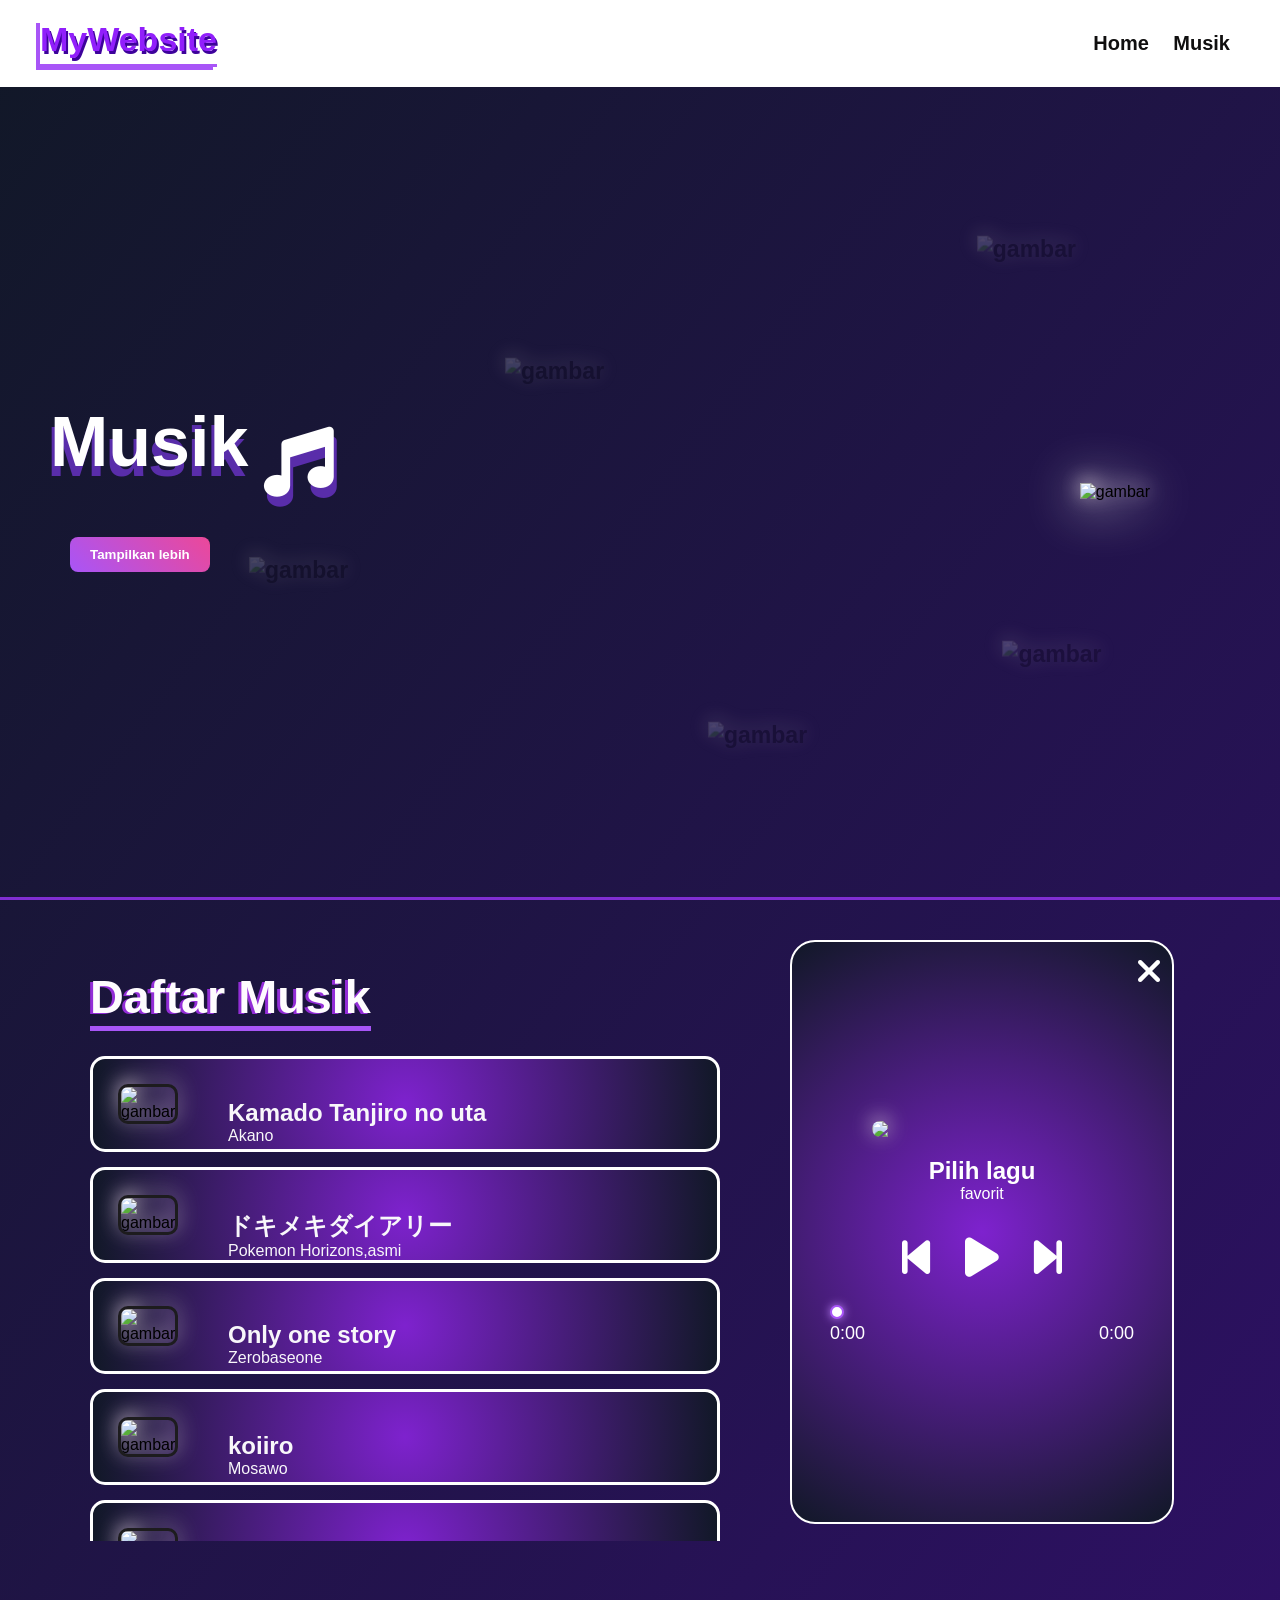
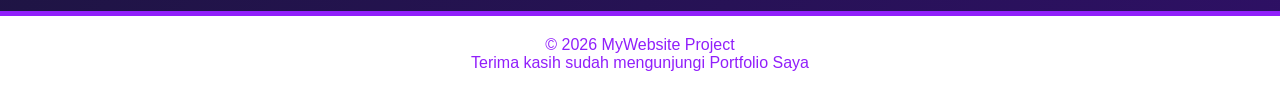
==== musik.html @ e7c4771e "Add files via upload" ====
<!DOCTYPE html>
<html lang="en">
<head>
    <meta charset="UTF-8">
    <meta name="viewport" content="width=device-width, initial-scale=1.0">
    <title>MyWebsite</title>
     <link rel="icon" type="image/png" href="lgo1.png">
     <link rel="stylesheet" href="style2.css">
     <link rel="stylesheet" href="https://cdnjs.cloudflare.com/ajax/libs/font-awesome/6.5.1/css/all.min.css">
    
</head>

<body>
     <header>
  <div class="logo">MyWebsite</div>
  <nav>
    <a href="index.html">Home</a>

    <a href="musik.html">Musik</a>
  </nav>
</header>
<div class="loading-bar"></div>

<section class="m">
     <div class="m1">
      <div class="mus">
        <h1>Musik</h1>
        <i class="fa-solid fa-music"></i>
         <img src="gambar/rb.png" alt="gambar">
         <div class="mus1">
          <img src="gambar/rb.png" alt="gambar">
         </div>
          <div class="mus2">
          <img src="gambar/rb.png" alt="gambar">
         </div>
         <div class="mus3">
          <img src="gambar/rb.png" alt="gambar">
         </div>
          <div class="mus4">
          <img src="gambar/rb.png" alt="gambar">
         </div>
      </div>
        <p id="extra" class="extra-text">
Playlist ini berisi kumpulan lagu favorit saya yang sering saya dengarkan saat belajar, bersantai, ataupun ketika sedang mengerjakan sesuatu. Lagu-lagu yang ada memiliki suasana yang berbeda, mulai dari yang tenang, sedih, hingga penuh semangat.
Sebagian besar lagu berasal dari anime dan musik Jepang karena memiliki melodi yang nyaman didengar serta lirik yang bagus. Musik juga menjadi hiburan yang membantu meningkatkan mood dan membuat suasana menjadi lebih menyenangkan.</p>
<button id="btn" class="btn">Tampilkan lebih</button>
     </div>
     <div class="image">
        <img src="gambar/rb.png" alt="gambar">
     </div>
</section>

<section class="musik-container">
  <div class="left-side">
  <div class="daf">
  <div class="daftar">
    <h3>Daftar Musik</h3>
  </div>
  </div>
  <div class="urutan">
    <div class="card-musik">
      <div class="gmb">
       <img src="gambar/tanjiro no uta.png" alt="gambar">
      </div>
      <div class="des">
        <h2>Kamado Tanjiro no uta</h2>
        <p>Akano</p>
      </div>
    </div>
    <div class="card-musik">
      <div class="gmb">
       <img src="gambar/Dokimeki-Diary.jpg" alt="gambar">
      </div>
      <div class="des">
        <h2>ドキメキダイアリー</h2>
        <p>Pokemon Horizons,asmi</p>
      </div>
    </div>
    <div class="card-musik">
      <div class="gmb">
       <img src="gambar/Only One Story.webp" alt="gambar">
      </div>
      <div class="des">
        <h2>Only one story</h2>
        <p>Zerobaseone</p>
      </div>
    </div>
     <div class="card-musik">
      <div class="gmb">
       <img src="gambar/koiiro.png" alt="gambar">
      </div>
      <div class="des">
        <h2>koiiro</h2>
        <p>Mosawo</p>
      </div>
    </div>
     <div class="card-musik">
      <div class="gmb">
       <img src="gambar/lulu.webp" alt="gambar">
      </div>
      <div class="des">
        <h2>lulu</h2>
        <p>Mrs.GREEN APLE</p>
      </div>
    </div>
    <div class="card-musik">
      <div class="gmb">
       <img src="gambar/zootopia.jpg" alt="gambar">
      </div>
      <div class="des">
        <h2>Try Everything</h2>
        <p>Shakira</p>
      </div>
    </div>
    <div class="card-musik">
      <div class="gmb">
       <img src="gambar/zo.jpg" alt="gambar">
      </div>
      <div class="des">
        <h2>Zoo-From</h2>
        <p>Disney,Shakira</p>
      </div>
    </div>
    <div class="card-musik">
      <div class="gmb">
       <img src="gambar/starlight.jpg" alt="gambar">
      </div>
      <div class="des">
        <h2>starlight</h2>
        <p>ultra Chotokkyu</p>
      </div>
    </div>
    <div class="card-musik">
      <div class="gmb">
       <img src="gambar/yoa.jpg" alt="gambar">
      </div>
      <div class="des">
        <h2>あの夢をなぞって</h2>
        <p>YOASOBI</p>
      </div>
    </div>
    <div class="card-musik">
      <div class="gmb">
       <img src="gambar/nezuko no uta.jpg" alt="gambar">
      </div>
      <div class="des">
        <h2>Kamado nezuko no uta</h2>
        <p>Akano</p>
      </div>
    </div>
    <div class="card-musik">
      <div class="gmb">
       <img src="gambar/wreck it ralph.jpg" alt="gambar">
      </div>
      <div class="des">
        <h2>When Can I See You Again?</h2>
        <p>Owl City - Wreck-It Ralph</p>
      </div>
    </div>
    <div class="card-musik">
      <div class="gmb">
       <img src="gambar/The Story of Us.jpg" alt="gambar">
      </div>
      <div class="des">
        <h2>The Story of Us</h2>
        <p>Milet</p>
      </div>
    </div>
    <div class="card-musik">
      <div class="gmb">
       <img src="gambar/Memories (one piece).jpg" alt="gambar">
      </div>
      <div class="des">
        <h2>Memories</h2>
        <p>Maki Otsuki</p>
      </div>
    </div>
     <div class="card-musik">
      <div class="gmb">
       <img src="gambar/shape of my heart.jpg" alt="gambar">
      </div>
      <div class="des">
        <h2>Shape of My Heart</h2>
        <p>Backstreet Boys</p>
      </div>
    </div>
    <div class="card-musik">
      <div class="gmb">
       <img src="gambar/your latter.jpg" alt="gambar">
      </div>
      <div class="des">
        <h2>Your Letter</h2>
        <p>Lee Suhyun</p>
      </div>
    </div>
    <div class="card-musik">
      <div class="gmb">
       <img src="gambar/taylor swift.jpg" alt="gambar">
      </div>
      <div class="des">
        <h2>The Fate of Ophelia</h2>
        <p>Taylor Swift</p>
      </div>
    </div>
  </div>
  </div>
  
  <div class="player-box">

    <button id="close-player">
      <i class="fa-solid fa-xmark"></i>
    </button>
    
    <img id="player-img" src="gambar/music.webp">

    <h2 id="player-title">Pilih lagu</h2>

    <p id="player-artist">favorit</p>
    
    <div class="control">
      <button id="prev-btn" class="control-btn">
        <i class="fa-solid fa-backward-step"></i>
      </button>

      <button id="play-btn" class="play-musik control-btn">
        <i class="fa-solid fa-play"></i>
      </button>

       <button id="next-btn" class="control-btn">
        <i class="fa-solid fa-forward-step"></i>
      </button>
    </div> 

    <div class="time">
      <input type="range" id="progress"
      value="0">
      <div class="time-text">
        <span id="current-time">0:00</span>
        <span id="duration">0:00</span>
      </div>
    </div>
    <audio id="audio-player"></audio>
  </div>
</section>
<section>
<footer>
  <p>&copy; 2026 MyWebsite Project</p>
  <p>Terima kasih sudah mengunjungi Portfolio Saya</p>
</footer>
</section>
<script src="songaudio.js"></script>
</body>
</html>
---- style2.css ----
*{
        margin: 0;
        padding: 0;
        text-decoration: none;
        font-family: sans-serif;
    }
    html{ 
      scroll-behavior: smooth;
    }
    body {
  background:linear-gradient(to bottom right, #111827, #2e1065);
  overflow-x: hidden; 
}
body::-webkit-scrollbar{
  display: none;
}
header {
  background:white;
  display: flex;
  justify-content: space-between;
  align-items: center;
  padding: 20px 40px;
  position: sticky;
  top: 0;
  z-index: 100;
}
section{
  scroll-margin-top: 100px;
}
.logo {
  font-size: 34px;
  font-weight: bold;
  color: #911ffb;
  text-shadow: 2px 3px rgb(61, 2, 155);
  display: inline-block;
  border-bottom: 3px solid #a855f7;
  padding-bottom: 5px;
  box-shadow: -4px 3px #a855f7;
}
nav a {
  position: relative;
  margin: 0 10px;
  text-decoration: none;
  color: #100f0f;
  font-weight: bold;
  transition: 0.3s;
  font-size: 20px;
}
nav a::after{
  content:"";
  position: absolute;
  left: 0;
  bottom: -5px;
  width: 0%;
  height: 4px;
  background: #a855f7;
  border-radius: 5px;
  transition: 0.3s;
}
nav a:hover::after{
  width: 100%;
}
.m {
  position: relative;
  overflow: hidden;
  display: flex;
  align-items: center;
  justify-content: space-between;
  padding: 40px;
  min-height: calc(80vh - 10px);
   
}
.m h1 {
  font-size: 100px;
  font-weight: bold;
  color: white;
  text-shadow:  -3px 10px #592daa ;
}
.m p {
  margin: 15px 0;
  color: white;
  font-family: sans-serif;
  font-size: 20px;
}
.btn {
  background: linear-gradient(45deg, #a855f7, #ec4899);
  border: none;
  padding: 10px 20px;
  color: white;
  border-radius: 8px;
  cursor: pointer;
  margin: 10px 0;
  transition: 0.3s;
  margin-left: 20px;
  font-weight: bold;
  font-family: sans-serif;
  
}
.btn:hover{
  box-shadow: 0 2px 15px rgb(254, 253, 255);
  transform: scale(1.03);
  transition: 520ms ease-in-out;
}
.extra-text{
  opacity: 0;
  max-height: 0;
  overflow: hidden;
  transition: 0.6s ease;
  line-height: 1.5;
  margin-top: 10px;
}
.extra-text.show{
  opacity: 1;
  max-height: 500px;
}
.m1{
  font-family: sans-serif;
  width: 70%; 
  font-size: 23px;
  font-weight: bold;
 
}
img{
  width: 375px;
  margin-right: 80px;
  filter:drop-shadow( 0 -3px 10px rgb(210, 196, 210));
}
.image{
  transition: 0.3s;
  filter:drop-shadow(0 5px 25px rgb(255, 254, 255)); 
}
 .image:hover{
  transform: scale(1.05);
  transition: 520ms ease-in-out;
}
.urutan{
  padding-left: 50px;
  margin-bottom: 30px;
  height: 500px;
  overflow-y: auto;
  padding-right: 10px;
}
.urutan::-webkit-scrollbar{
  display: none;
}
.card-musik{
  background: radial-gradient(circle,#7e22ce,#111827);
  border: 3px solid white;
  width: 85%;
  padding: 15px;
  margin-top: 15px;
  border-radius: 15px;
  display: flex;
  transition: 0.3s; 
}
.card-musik:hover{
  transform: translateY(-4px)
  scale(1.04);
  border: 3px solid rgb(104, 47, 219);
  transition: 0.4s;
  border-radius: 15px;
}
.card-musik img{
  width: 100%;
  justify-content: center;
  align-items: center;
  border-radius: 10px;
  border: 3px solid #1d1c1e;
}
.des{
  position: relative;
  top: 25px;
  left: 10px;
  color: #f8f7fa;
}
.gmb{
  width: 90px;
  border-radius: 10px;
  padding: 10px;
  
}
.daftar{
  font-family: sans-serif;
  color: #fefcfe;
  text-shadow: -3px 1px #932dd7;
  margin-top: 20px;
  padding-left: 50px;
  font-size: 40px;
}
.daftar h3{
  display: inline-block;
  border-bottom: 5px solid #a855f7;
  padding-bottom: 2px;
}
.daf{
  position: static;
  top: 90px;
  z-index: 99;
  padding-top: 10px;
  padding-bottom: 10px;
}
.musik-container{
  display: flex;
  gap: 40px;
  padding: 40px;
  border-top:3px solid rgb(128, 46, 210);
}
.left-side{
  width: 60%;
}
.player-box{
  width: 420px;
  height: 600px;
  background: radial-gradient(circle,#7e22ce,#111827);
  border-radius: 25px;
  border: 2px solid white;
  position: sticky;
  top: 120px;
  display: flex;
  flex-direction: column;
  justify-content: center;
  align-items: center;
  color: white;
  
}
.player-box img{
  width: 220px;
  border-radius: 20px;
  margin-bottom: 20px;
  display: block;
  margin-left: auto;
  margin-right: auto;
}
.play-music{
  width: 100px;
  height: 100px;
  border-radius: 50%;
  border: none;
  margin-top: 30px;
  font-size: 40px !important;
  background: white;
  color: #911ffb;
  cursor: pointer;
  transition: 0.3s;
}
.play-music:hover{
  transform: scale(1.1);
}
.control{
  display: flex;
  align-items: center;
  justify-content: center;
  gap: 35px;
  margin-top: 30px;
}
.control-btn{
  background: transparent;
  border: none;
  color: white;
  font-size: 45px !important;
  cursor: pointer;
  transition: 0.3s;
}
.control-btn:hover{
  transform: scale(1.2);
  color: #c084fc;
}
.time{
  width: 80%;
  margin-top: 25px;
  display: flex;
  flex-direction: column;
  color: white;
  font-size: 18px;
}
.time-text{
  margin-top: 8px;
  display: flex;
  justify-content: space-between;
}
#progress{
  width: 100%;
  height: 5px;
  border-radius: 10px;
  cursor: pointer;
  appearance: none;
  background: linear-gradient(to right,#a855f7 0%, #a855f7 var(--progress),#666 var(--progress),#666 100%);
}
#progress::-webkit-slider-thumb{
  appearance: none;
  width: 14px;
  height: 14px;
  border-radius: 50%;
  background: white;
  border: 2px solid #a855f7;
  box-shadow: 0 0 10px #c084fc;
  cursor: pointer;
}
footer{
  background:white;
  border-top: 5px solid #911ffb;
  color: #911ffb;
  text-align: center;
  padding: 20px;
}
.mus{
  display: flex;
  white-space: nowrap;
  gap: 1rem;
}
.fa-music{
  color: white;
  margin-top: 25px;
  font-size: 70px;
  text-shadow:3px 10px #592daa ;
}
#close-player{
  position: absolute;
  top: 10px;
  right: 10px;
  background: transparent;
  border: none;
  color: white;
  font-size: 35px;
  cursor: pointer;
  z-index: 10;
  transition: 0.3s;
}
#close-player:hover{
  transform: scale(1.2);
  color: #ff4d4d;
}
.loading-bar{
  position: fixed;
  top: 82px;
  left: 0;
  width: 0%;
  height: 4px;
  background: rgb(9, 46, 234);
  z-index: 9999;
  transition: width 0.5s ease;
}
.mus img{
  position: absolute;
  right: 45%;
  top: 60%;
  transform: translateY(-60%);
  opacity: 0.2;
  z-index: 2;
  pointer-events: none;
}
.mus1 img{
  position: absolute;
  right: 25%;
  top: 35%;
  transform: translateY(-50%);
  opacity: 0.2;
  z-index: 2;
  pointer-events: none;
}
.mus2 img{
  position: absolute;
  right: -8%;
  top: 70%;
  transform: translateY(-50%);
  opacity: 0.2;
  z-index: 2;
  width: 300px;
  pointer-events: none;
}
.mus3 img{
  position: absolute;
  right: 15%;
  top: 80%;
  transform: translateY(-50%);
  opacity: 0.2;
  z-index: 2;
  width: 300px;
  pointer-events: none;
}
.mus4 img{
  position: absolute;
  right: -6%;
  top: 20%;
  transform: translateY(-50%);
  opacity: 0.2;
  z-index: 2;
  width: 300px;
  pointer-events: none;
}
/* Laptop / PC */
@media (min-width: 1025px) and (max-width: 1440px){

  .hero,
  .m{
    padding: 50px;
    gap: 30px;
  }

  .hero h1,
  .m h1{
    font-size: 70px;
  }

  .hero p,
  .m p{
    font-size: 19px;
  }

  .image img{
    width: 330px;
  }

  .musik-container{
    gap: 30px;
  }

  .player-box{
    width: 380px;
    height: 580px;
  }

  .card-musik{
    width: 90%;
  }

  .work{
    padding: 80px 40px;
  }

  .work1{
    padding: 40px;
    gap: 30px;
  }

}
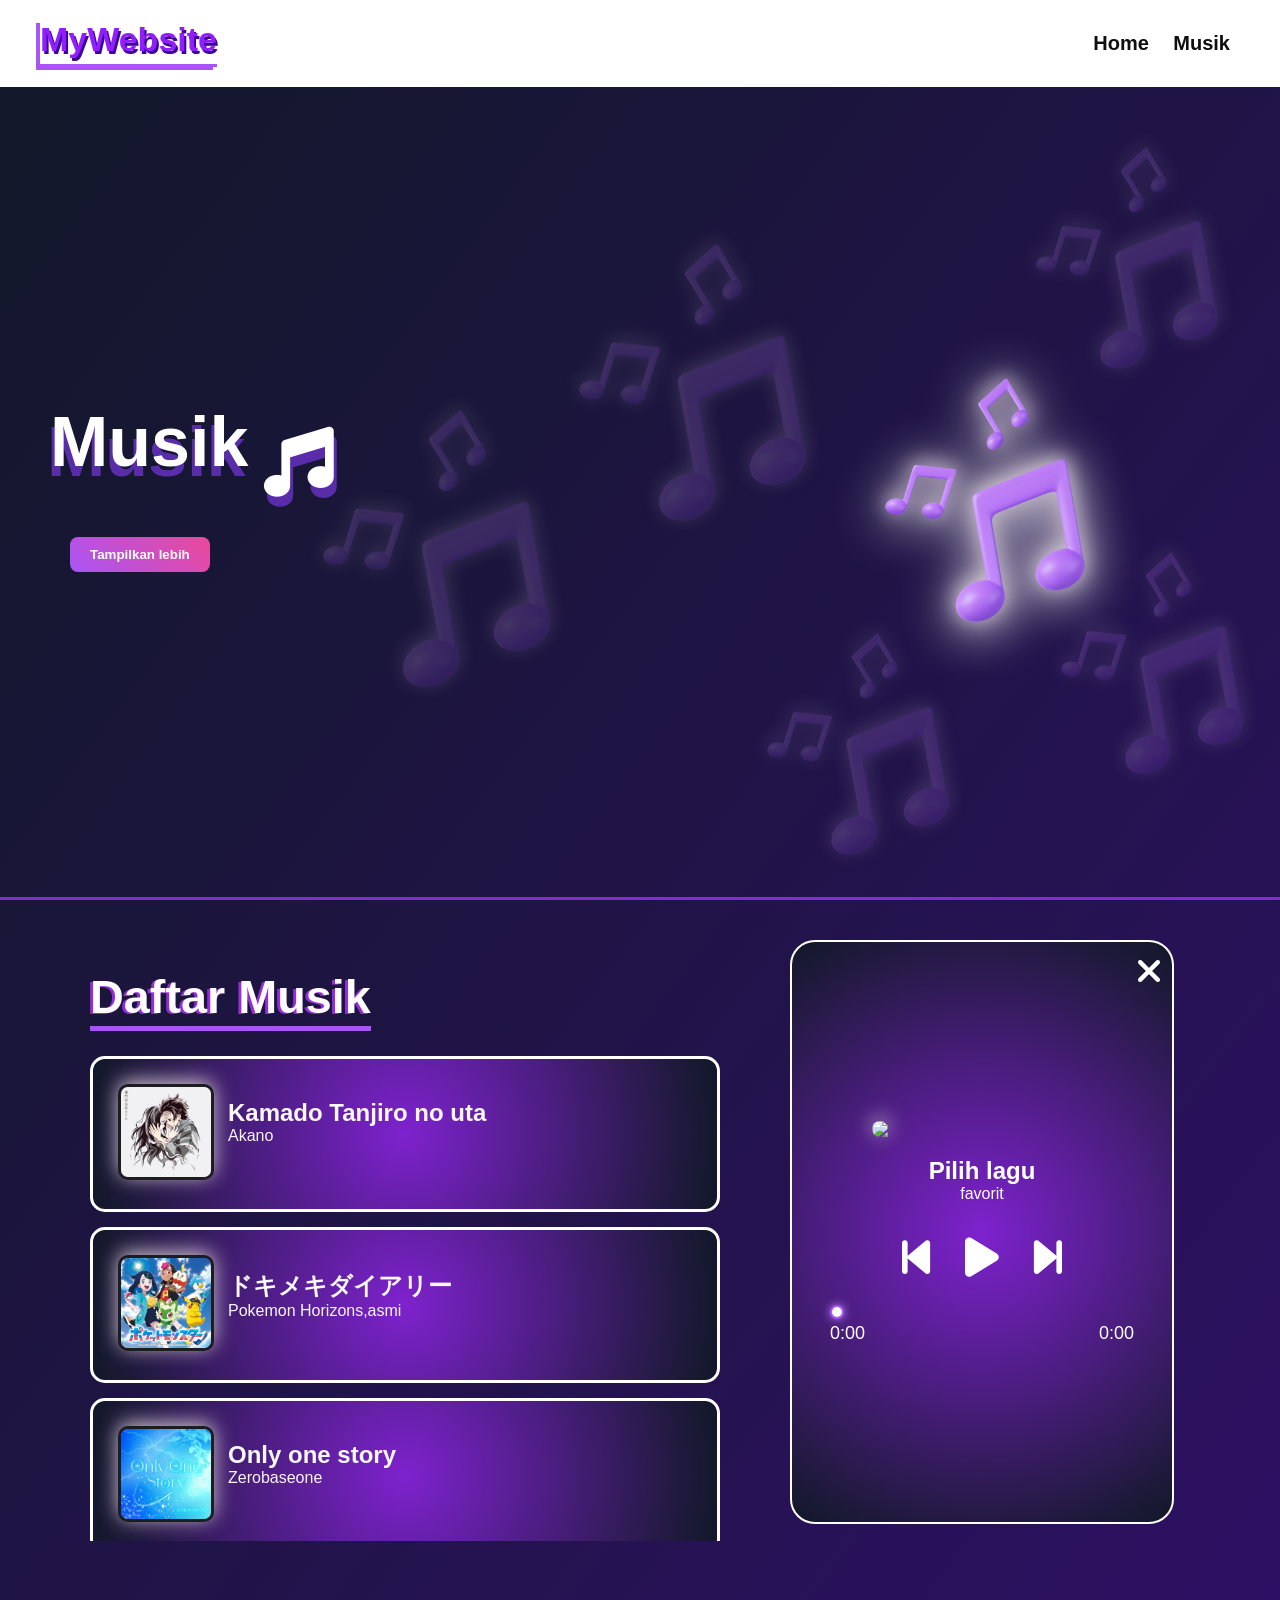
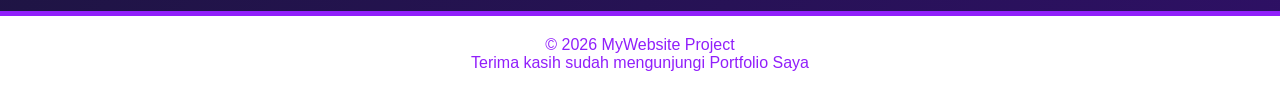
==== commit bc0566ee: "Update musik.html" ====
--- a/musik.html
+++ b/musik.html
@@ -26,18 +26,18 @@
       <div class="mus">
         <h1>Musik</h1>
         <i class="fa-solid fa-music"></i>
-         <img src="gambar/rb.png" alt="gambar">
+         <img src="rb.png" alt="gambar">
          <div class="mus1">
-          <img src="gambar/rb.png" alt="gambar">
+          <img src="rb.png" alt="gambar">
          </div>
           <div class="mus2">
-          <img src="gambar/rb.png" alt="gambar">
+          <img src="rb.png" alt="gambar">
          </div>
          <div class="mus3">
-          <img src="gambar/rb.png" alt="gambar">
+          <img src="rb.png" alt="gambar">
          </div>
           <div class="mus4">
-          <img src="gambar/rb.png" alt="gambar">
+          <img src="rb.png" alt="gambar">
          </div>
       </div>
         <p id="extra" class="extra-text">
@@ -46,7 +46,7 @@
 <button id="btn" class="btn">Tampilkan lebih</button>
      </div>
      <div class="image">
-        <img src="gambar/rb.png" alt="gambar">
+        <img src="rb.png" alt="gambar">
      </div>
 </section>
 
@@ -60,7 +60,7 @@
   <div class="urutan">
     <div class="card-musik">
       <div class="gmb">
-       <img src="gambar/tanjiro no uta.png" alt="gambar">
+       <img src="tanjiro no uta.png" alt="gambar">
       </div>
       <div class="des">
         <h2>Kamado Tanjiro no uta</h2>
@@ -69,7 +69,7 @@
     </div>
     <div class="card-musik">
       <div class="gmb">
-       <img src="gambar/Dokimeki-Diary.jpg" alt="gambar">
+       <img src="Dokimeki-Diary.jpg" alt="gambar">
       </div>
       <div class="des">
         <h2>ドキメキダイアリー</h2>
@@ -78,7 +78,7 @@
     </div>
     <div class="card-musik">
       <div class="gmb">
-       <img src="gambar/Only One Story.webp" alt="gambar">
+       <img src="Only One Story.webp" alt="gambar">
       </div>
       <div class="des">
         <h2>Only one story</h2>
@@ -87,7 +87,7 @@
     </div>
      <div class="card-musik">
       <div class="gmb">
-       <img src="gambar/koiiro.png" alt="gambar">
+       <img src="koiiro.png" alt="gambar">
       </div>
       <div class="des">
         <h2>koiiro</h2>
@@ -96,7 +96,7 @@
     </div>
      <div class="card-musik">
       <div class="gmb">
-       <img src="gambar/lulu.webp" alt="gambar">
+       <img src="lulu.webp" alt="gambar">
       </div>
       <div class="des">
         <h2>lulu</h2>
@@ -105,7 +105,7 @@
     </div>
     <div class="card-musik">
       <div class="gmb">
-       <img src="gambar/zootopia.jpg" alt="gambar">
+       <img src="zootopia.jpg" alt="gambar">
       </div>
       <div class="des">
         <h2>Try Everything</h2>
@@ -114,7 +114,7 @@
     </div>
     <div class="card-musik">
       <div class="gmb">
-       <img src="gambar/zo.jpg" alt="gambar">
+       <img src="zo.jpg" alt="gambar">
       </div>
       <div class="des">
         <h2>Zoo-From</h2>
@@ -123,7 +123,7 @@
     </div>
     <div class="card-musik">
       <div class="gmb">
-       <img src="gambar/starlight.jpg" alt="gambar">
+       <img src="starlight.jpg" alt="gambar">
       </div>
       <div class="des">
         <h2>starlight</h2>
@@ -132,7 +132,7 @@
     </div>
     <div class="card-musik">
       <div class="gmb">
-       <img src="gambar/yoa.jpg" alt="gambar">
+       <img src="yoa.jpg" alt="gambar">
       </div>
       <div class="des">
         <h2>あの夢をなぞって</h2>
@@ -141,7 +141,7 @@
     </div>
     <div class="card-musik">
       <div class="gmb">
-       <img src="gambar/nezuko no uta.jpg" alt="gambar">
+       <img src="nezuko no uta.jpg" alt="gambar">
       </div>
       <div class="des">
         <h2>Kamado nezuko no uta</h2>
@@ -150,7 +150,7 @@
     </div>
     <div class="card-musik">
       <div class="gmb">
-       <img src="gambar/wreck it ralph.jpg" alt="gambar">
+       <img src="wreck it ralph.jpg" alt="gambar">
       </div>
       <div class="des">
         <h2>When Can I See You Again?</h2>
@@ -159,7 +159,7 @@
     </div>
     <div class="card-musik">
       <div class="gmb">
-       <img src="gambar/The Story of Us.jpg" alt="gambar">
+       <img src="The Story of Us.jpg" alt="gambar">
       </div>
       <div class="des">
         <h2>The Story of Us</h2>
@@ -168,7 +168,7 @@
     </div>
     <div class="card-musik">
       <div class="gmb">
-       <img src="gambar/Memories (one piece).jpg" alt="gambar">
+       <img src="Memories (one piece).jpg" alt="gambar">
       </div>
       <div class="des">
         <h2>Memories</h2>
@@ -177,7 +177,7 @@
     </div>
      <div class="card-musik">
       <div class="gmb">
-       <img src="gambar/shape of my heart.jpg" alt="gambar">
+       <img src="shape of my heart.jpg" alt="gambar">
       </div>
       <div class="des">
         <h2>Shape of My Heart</h2>
@@ -186,7 +186,7 @@
     </div>
     <div class="card-musik">
       <div class="gmb">
-       <img src="gambar/your latter.jpg" alt="gambar">
+       <img src="your latter.jpg" alt="gambar">
       </div>
       <div class="des">
         <h2>Your Letter</h2>
@@ -195,7 +195,7 @@
     </div>
     <div class="card-musik">
       <div class="gmb">
-       <img src="gambar/taylor swift.jpg" alt="gambar">
+       <img src="taylor swift.jpg" alt="gambar">
       </div>
       <div class="des">
         <h2>The Fate of Ophelia</h2>
@@ -250,4 +250,4 @@
 </section>
 <script src="songaudio.js"></script>
 </body>
-</html>+</html>
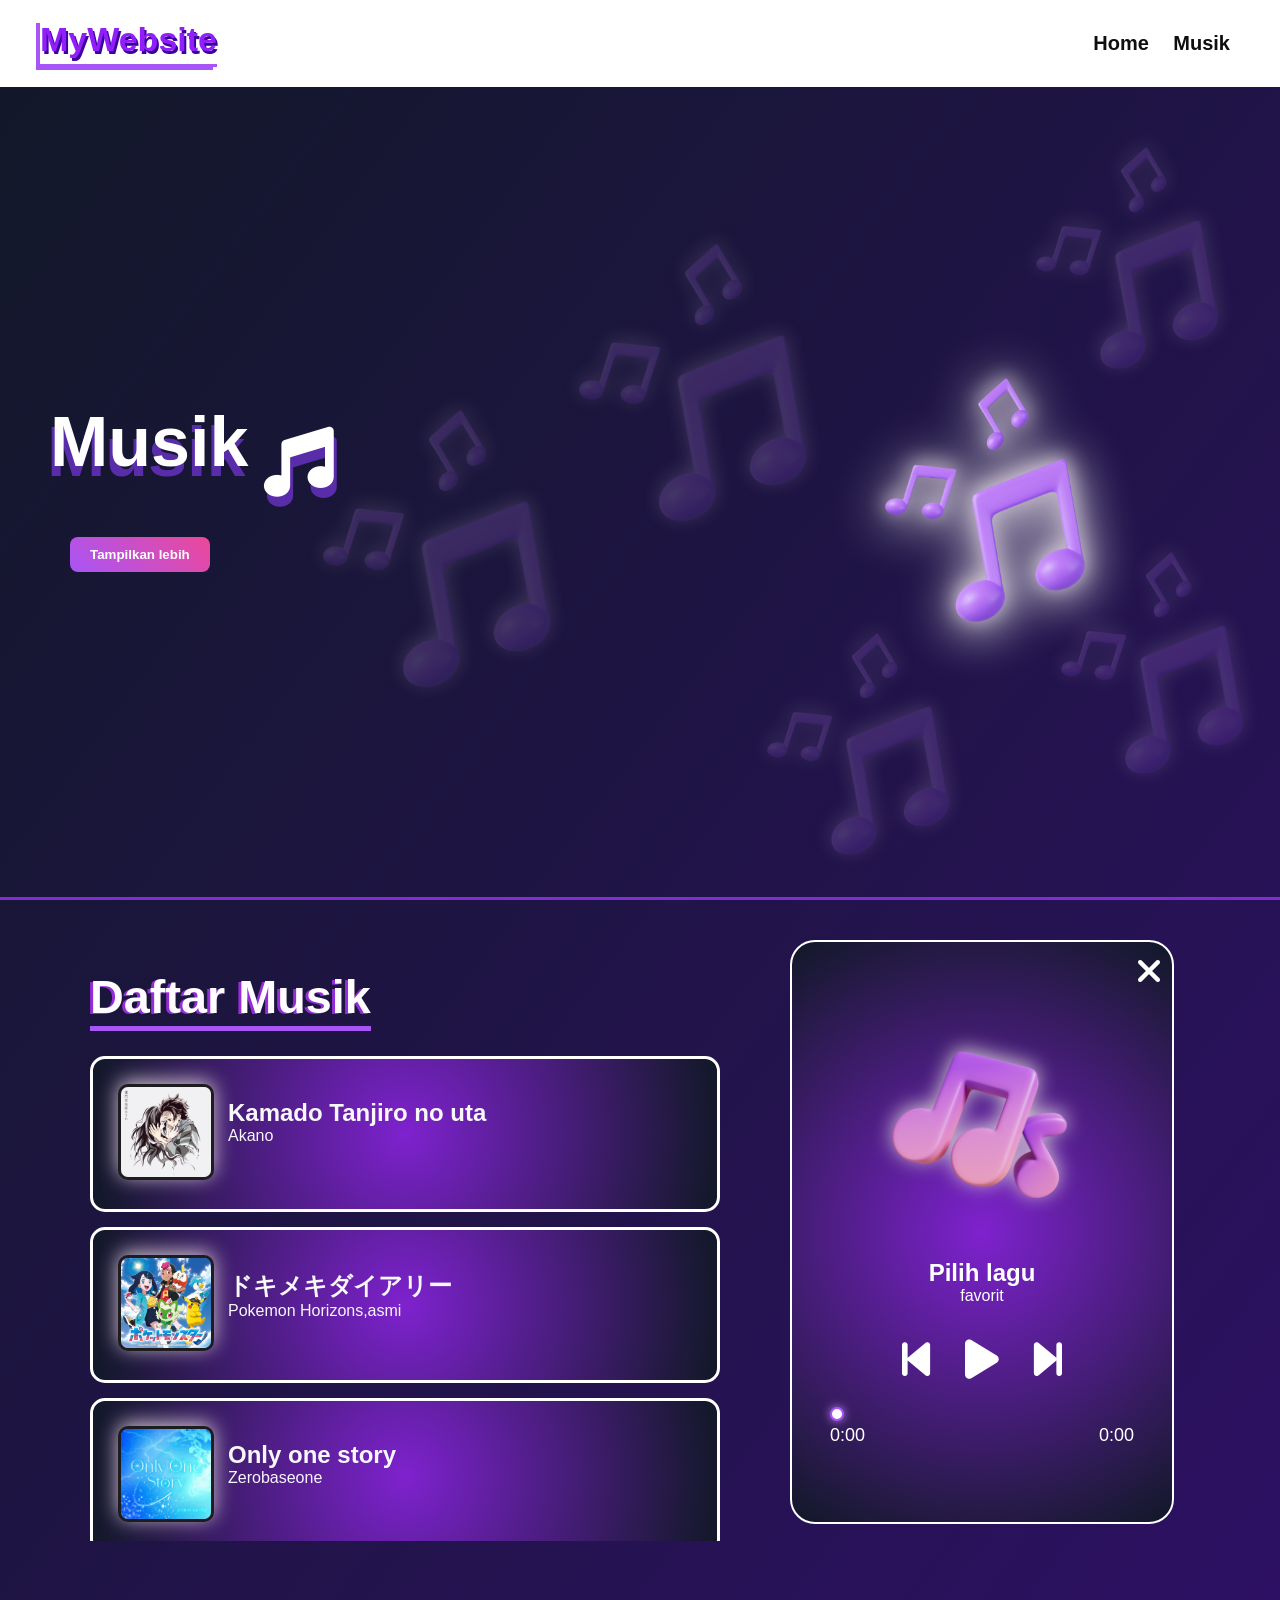
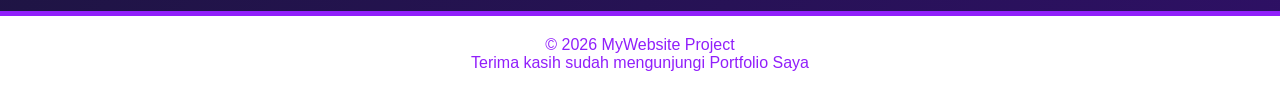
==== commit f1d16d37: "Fix HTML encoding issues in musik.html" ====
--- a/musik.html
+++ b/musik.html
@@ -211,7 +211,7 @@
       <i class="fa-solid fa-xmark"></i>
     </button>
     
-    <img id="player-img" src="gambar/music.webp">
+    <img id="player-img" src="music.webp">
 
     <h2 id="player-title">Pilih lagu</h2>
 
